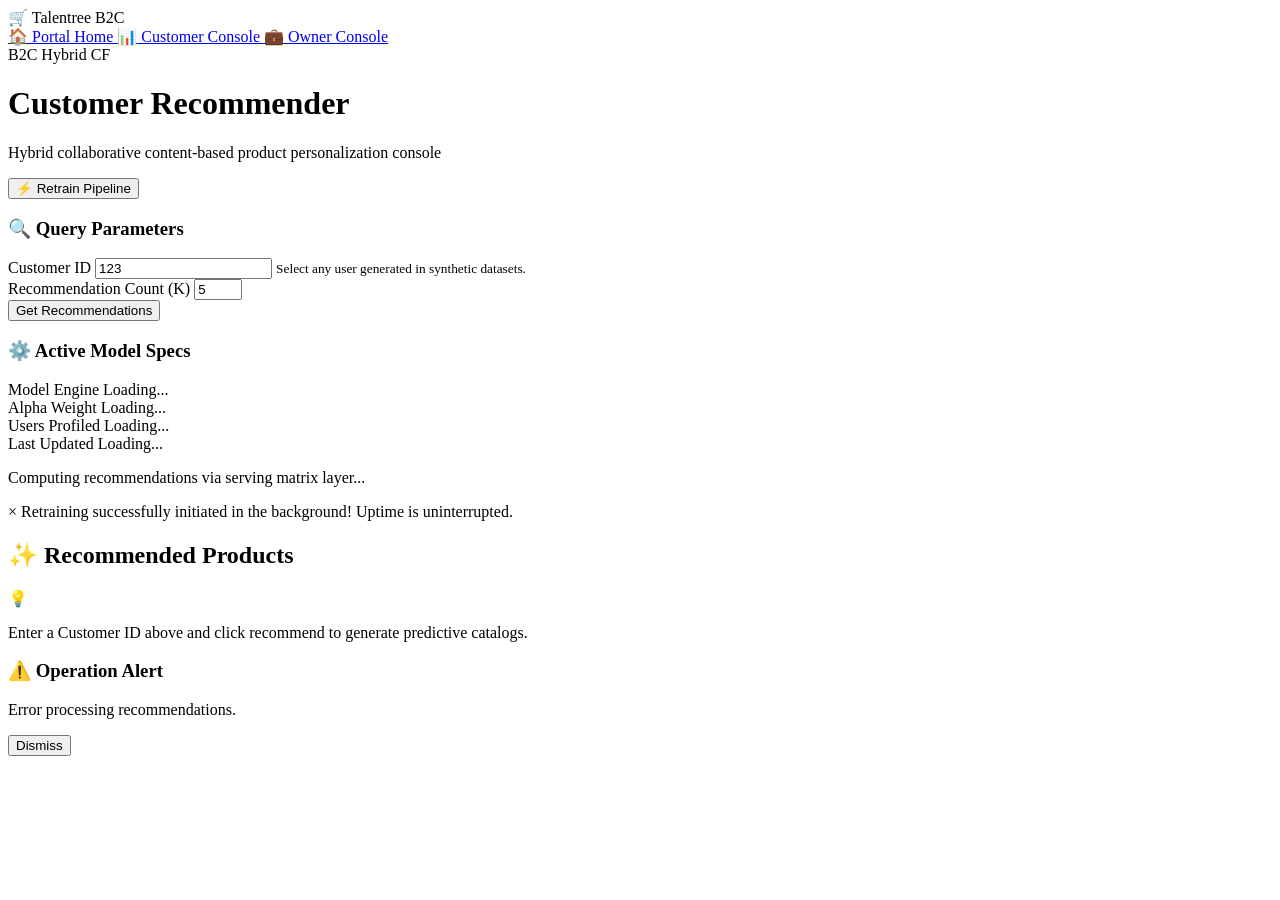
==== recommendation_system/final_production/customer_recommender/templates/customer_ui.html @ 2a084b8f "v1_general_materials" ====
<!DOCTYPE html>
<html lang="en">
<head>
    <meta charset="UTF-8">
    <meta name="viewport" content="width=device-width, initial-scale=1.0">
    <title>Customer Dashboard | AI Product Recommendations</title>
    <link href="https://fonts.googleapis.com/css2?family=Outfit:wght@300;400;500;600;700;800&display=swap" rel="stylesheet">
    <link rel="stylesheet" href="/customer-static/css/styles.css">
</head>
<body>
    <div class="app-container">
        <!-- Sidebar Navigation -->
        <aside class="sidebar">
            <div class="brand">
                <span class="brand-icon">🛒</span>
                <span class="brand-text">Talentree B2C</span>
            </div>
            <nav class="nav-menu">
                <a href="/" class="nav-item">
                    <span class="icon">🏠</span> Portal Home
                </a>
                <a href="/customer-ui" class="nav-item active">
                    <span class="icon">📊</span> Customer Console
                </a>
                <a href="/owner-ui" class="nav-item">
                    <span class="icon">💼</span> Owner Console
                </a>
            </nav>
            <div class="sidebar-footer">
                <span class="tag">B2C Hybrid CF</span>
            </div>
        </aside>

        <!-- Main Body -->
        <main class="main-content">
            <!-- Top Header -->
            <header class="header">
                <div class="header-title">
                    <h1>Customer Recommender</h1>
                    <p>Hybrid collaborative content-based product personalization console</p>
                </div>
                <div class="header-actions">
                    <button id="btn-retrain" class="btn btn-secondary">
                        <span class="btn-icon">⚡</span> Retrain Pipeline
                    </button>
                </div>
            </header>

            <!-- Dashboard Grid -->
            <div class="dashboard-grid">
                <!-- Control Panel Card -->
                <div class="card control-panel">
                    <h3 class="card-title">🔍 Query Parameters</h3>
                    <div class="form-group">
                        <label for="input-customer-id">Customer ID</label>
                        <input type="number" id="input-customer-id" placeholder="Enter ID (e.g. 1 to 1000)" value="123" min="1">
                        <small class="helper-text">Select any user generated in synthetic datasets.</small>
                    </div>
                    <div class="form-group">
                        <label for="input-top-k">Recommendation Count (K)</label>
                        <input type="number" id="input-top-k" placeholder="Number of items" value="5" min="1" max="20">
                    </div>
                    <button id="btn-recommend" class="btn btn-primary">
                        Get Recommendations
                    </button>
                </div>

                <!-- Model Stats Card -->
                <div class="card stats-panel">
                    <h3 class="card-title">⚙️ Active Model Specs</h3>
                    <div class="stats-grid">
                        <div class="stat-item">
                            <span class="stat-label">Model Engine</span>
                            <span id="stat-class" class="stat-value">Loading...</span>
                        </div>
                        <div class="stat-item">
                            <span class="stat-label">Alpha Weight</span>
                            <span id="stat-alpha" class="stat-value">Loading...</span>
                        </div>
                        <div class="stat-item">
                            <span class="stat-label">Users Profiled</span>
                            <span id="stat-users" class="stat-value">Loading...</span>
                        </div>
                        <div class="stat-item">
                            <span class="stat-label">Last Updated</span>
                            <span id="stat-updated" class="stat-value">Loading...</span>
                        </div>
                    </div>
                </div>
            </div>

            <!-- Loader State -->
            <div id="loader" class="loader-container hidden">
                <div class="spinner"></div>
                <p>Computing recommendations via serving matrix layer...</p>
            </div>

            <!-- Notification Banner -->
            <div id="retrain-banner" class="banner hidden">
                <span class="banner-close" onclick="document.getElementById('retrain-banner').classList.add('hidden')">×</span>
                <span class="banner-text">Retraining successfully initiated in the background! Uptime is uninterrupted.</span>
            </div>

            <!-- Recommendations Grid -->
            <section class="results-section">
                <h2 class="section-title">✨ Recommended Products</h2>
                <div id="no-results" class="empty-state">
                    <span class="empty-icon">💡</span>
                    <p>Enter a Customer ID above and click recommend to generate predictive catalogs.</p>
                </div>
                <div id="results-grid" class="results-grid hidden">
                    <!-- Recommendation cards injected via JavaScript -->
                </div>
            </section>
        </main>
    </div>

    <!-- Alert Dialog -->
    <div id="alert-modal" class="modal hidden">
        <div class="modal-content">
            <h3 class="modal-title">⚠️ Operation Alert</h3>
            <p id="alert-message">Error processing recommendations.</p>
            <button class="btn btn-primary" onclick="document.getElementById('alert-modal').classList.add('hidden')">Dismiss</button>
        </div>
    </div>

    <script src="/customer-static/js/app.js"></script>
</body>
</html>
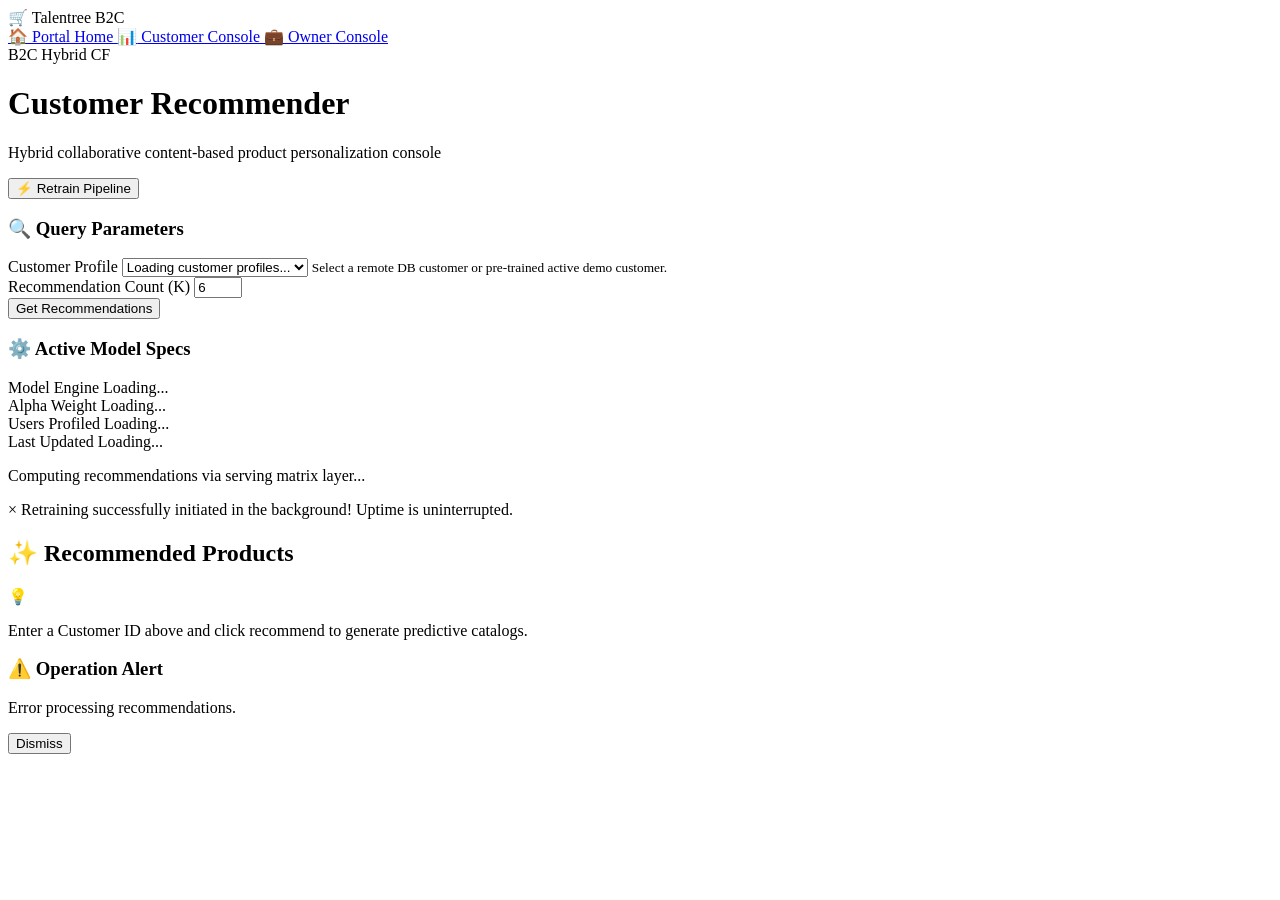
==== commit 89e0d13e: "Add seeding details" ====
--- a/recommendation_system/final_production/customer_recommender/templates/customer_ui.html
+++ b/recommendation_system/final_production/customer_recommender/templates/customer_ui.html
@@ -52,13 +52,15 @@
                 <div class="card control-panel">
                     <h3 class="card-title">🔍 Query Parameters</h3>
                     <div class="form-group">
-                        <label for="input-customer-id">Customer ID</label>
-                        <input type="number" id="input-customer-id" placeholder="Enter ID (e.g. 1 to 1000)" value="123" min="1">
-                        <small class="helper-text">Select any user generated in synthetic datasets.</small>
+                        <label for="select-customer-id">Customer Profile</label>
+                        <select id="select-customer-id">
+                            <option value="">Loading customer profiles...</option>
+                        </select>
+                        <small class="helper-text">Select a remote DB customer or pre-trained active demo customer.</small>
                     </div>
                     <div class="form-group">
                         <label for="input-top-k">Recommendation Count (K)</label>
-                        <input type="number" id="input-top-k" placeholder="Number of items" value="5" min="1" max="20">
+                        <input type="number" id="input-top-k" placeholder="Number of items" value="6" min="1" max="20">
                     </div>
                     <button id="btn-recommend" class="btn btn-primary">
                         Get Recommendations
